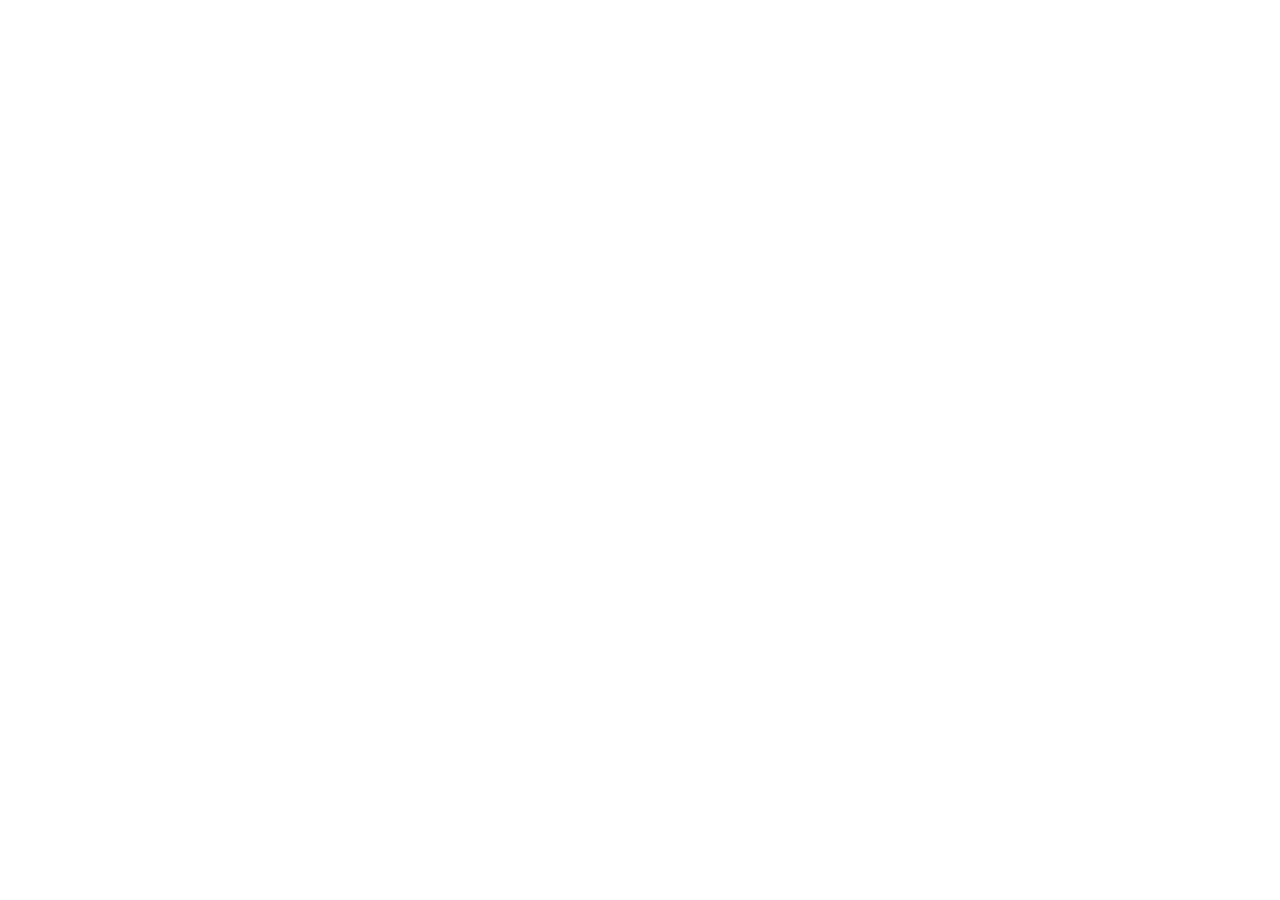
==== xn-core/webgpu-browser-check/index.html @ 3879f2fb "feat(webgpu): make the backend WebGPU-spec legal, and validate it in a browser The backend could not" ====
<!doctype html><meta charset=utf-8><title>wgsl validation</title><body><script>
(async () => {
  const report = { results: [] };
  try {
    const adapter = await navigator.gpu.requestAdapter();
    const hasF16 = adapter.features.has('shader-f16');
    const dev = await adapter.requestDevice({ requiredFeatures: hasF16 ? ['shader-f16'] : [] });
    report.shaderF16 = hasF16;
    // Surface device-level errors too, not just compilation messages.
    dev.addEventListener('uncapturederror', e => report.results.push({ name: '<device>', errors: [String(e.error.message)] }));
    const names = await (await fetch('/index.json')).json();
    for (const name of names) {
      const code = await (await fetch('/' + name + '.wgsl')).text();
      dev.pushErrorScope('validation');
      const mod = dev.createShaderModule({ code });
      const info = await mod.getCompilationInfo();
      const msgs = info.messages.filter(m => m.type === 'error' || m.type === 'warning')
        .map(m => `${m.type} L${m.lineNum}: ${m.message.trim()}`);
      // Creating the pipeline with an auto layout is what actually forces full
      // validation of the entry point and its bindings.
      let pipeErr = null;
      try {
        dev.createComputePipeline({ layout: 'auto', compute: { module: mod, entryPoint: 'main' } });
      } catch (e) { pipeErr = String(e); }
      const scoped = await dev.popErrorScope();
      if (msgs.length || pipeErr || scoped) {
        report.results.push({ name, errors: msgs, pipeline: pipeErr, scoped: scoped ? scoped.message : null });
      }
    }
    report.total = names.length;
    report.failed = report.results.length;
  } catch (e) { report.error = String(e); }
  await fetch('/', { method: 'POST', body: JSON.stringify(report, null, 1) });
})();
</script>
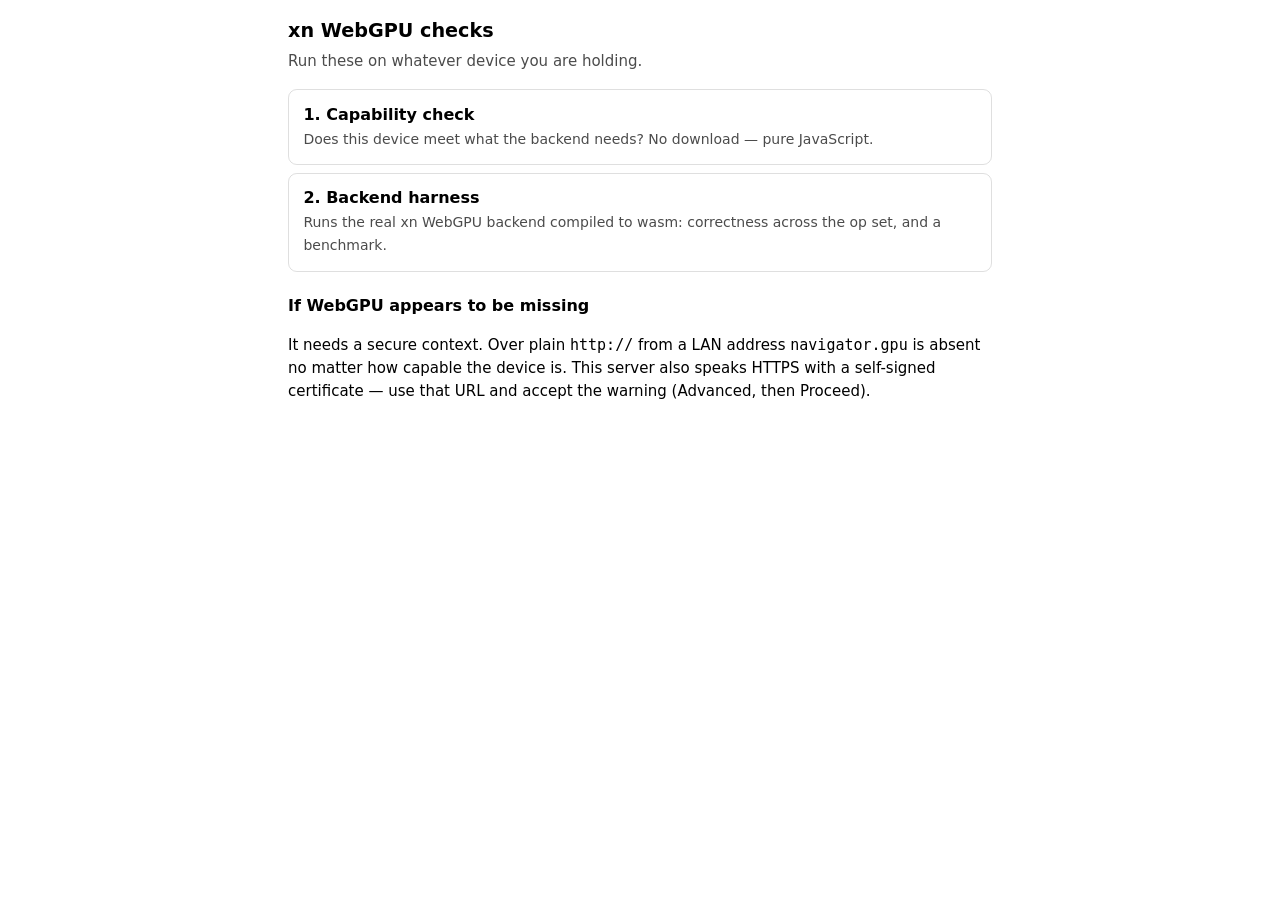
==== commit cb8d1fde: "feat(webgpu): serve the browser checks over https so a phone can run them WebGPU needs a secure cont" ====
--- a/xn-core/webgpu-browser-check/index.html
+++ b/xn-core/webgpu-browser-check/index.html
@@ -1,35 +1,14 @@
-<!doctype html><meta charset=utf-8><title>wgsl validation</title><body><script>
-(async () => {
-  const report = { results: [] };
-  try {
-    const adapter = await navigator.gpu.requestAdapter();
-    const hasF16 = adapter.features.has('shader-f16');
-    const dev = await adapter.requestDevice({ requiredFeatures: hasF16 ? ['shader-f16'] : [] });
-    report.shaderF16 = hasF16;
-    // Surface device-level errors too, not just compilation messages.
-    dev.addEventListener('uncapturederror', e => report.results.push({ name: '<device>', errors: [String(e.error.message)] }));
-    const names = await (await fetch('/index.json')).json();
-    for (const name of names) {
-      const code = await (await fetch('/' + name + '.wgsl')).text();
-      dev.pushErrorScope('validation');
-      const mod = dev.createShaderModule({ code });
-      const info = await mod.getCompilationInfo();
-      const msgs = info.messages.filter(m => m.type === 'error' || m.type === 'warning')
-        .map(m => `${m.type} L${m.lineNum}: ${m.message.trim()}`);
-      // Creating the pipeline with an auto layout is what actually forces full
-      // validation of the entry point and its bindings.
-      let pipeErr = null;
-      try {
-        dev.createComputePipeline({ layout: 'auto', compute: { module: mod, entryPoint: 'main' } });
-      } catch (e) { pipeErr = String(e); }
-      const scoped = await dev.popErrorScope();
-      if (msgs.length || pipeErr || scoped) {
-        report.results.push({ name, errors: msgs, pipeline: pipeErr, scoped: scoped ? scoped.message : null });
-      }
-    }
-    report.total = names.length;
-    report.failed = report.results.length;
-  } catch (e) { report.error = String(e); }
-  await fetch('/', { method: 'POST', body: JSON.stringify(report, null, 1) });
-})();
-</script>
+<!doctype html><meta charset=utf-8><meta name=viewport content="width=device-width,initial-scale=1">
+<title>xn WebGPU checks</title><link rel=stylesheet href=style.css>
+<body>
+<h1>xn WebGPU checks</h1>
+<p class=sub>Run these on whatever device you are holding.</p>
+<a class=card href="caps.html"><b>1. Capability check</b>
+<span>Does this device meet what the backend needs? No download — pure JavaScript.</span></a>
+<a class=card href="harness.html"><b>2. Backend harness</b>
+<span>Runs the real xn WebGPU backend compiled to wasm: correctness across the op set, and a benchmark.</span></a>
+<h2>If WebGPU appears to be missing</h2>
+<p>It needs a secure context. Over plain <code>http://</code> from a LAN address
+<code>navigator.gpu</code> is absent no matter how capable the device is. This server
+also speaks HTTPS with a self-signed certificate — use that URL and accept the
+warning (Advanced, then Proceed).</p>
